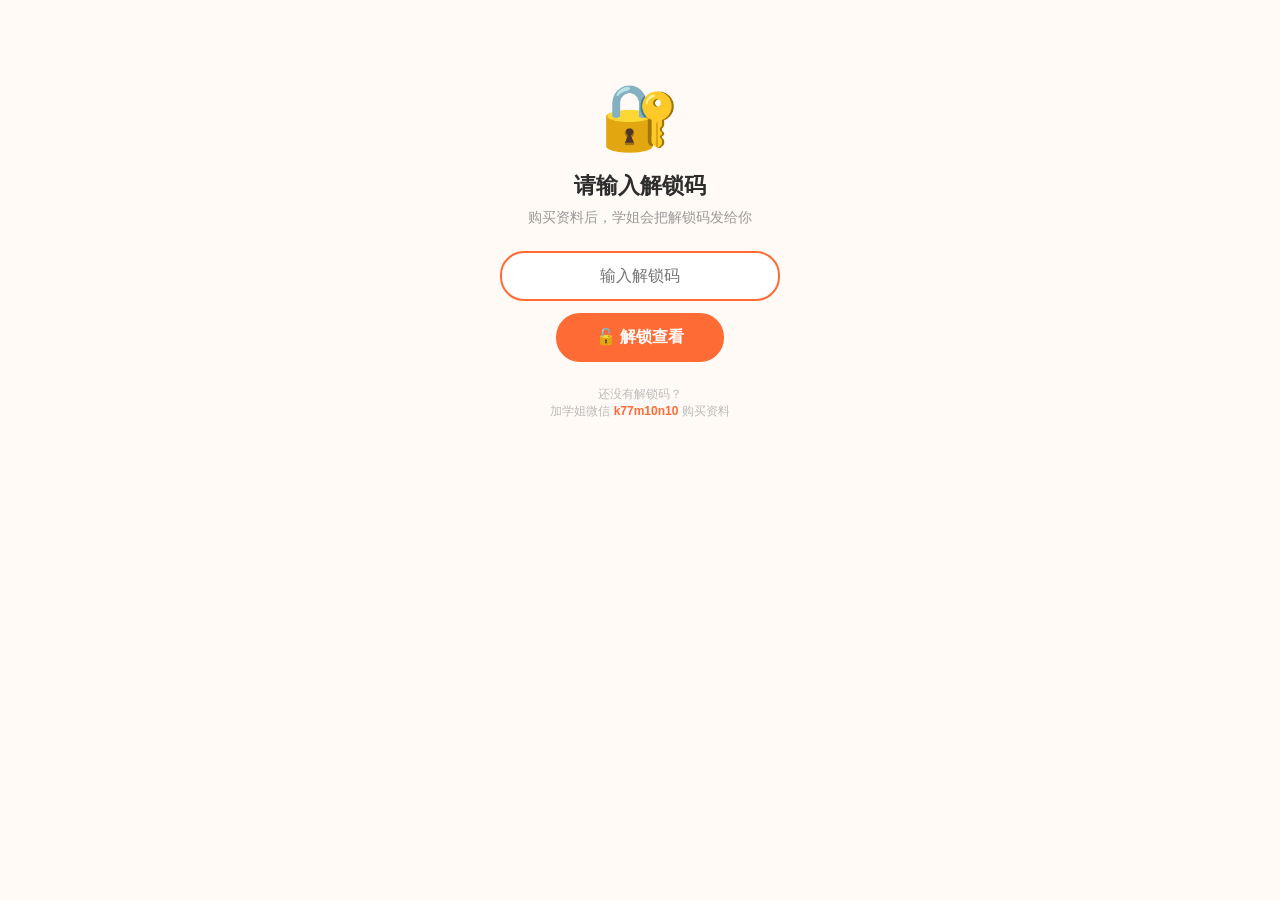
==== materials/index.html @ 3cdd38f4 "添加资料解锁系统：购买→付款→领码→解锁查看" ====
<!DOCTYPE html>
<html lang="zh-CN">
<head>
<meta charset="UTF-8">
<meta name="viewport" content="width=device-width, initial-scale=1.0">
<title>资料解锁 · 2026高考志愿助手</title>
<style>
  :root { --orange: #FF6B35; --bg: #FFFAF5; --text: #2D2D2D; --radius: 12px; }
  * { box-sizing: border-box; margin: 0; padding: 0; }
  body { font-family: -apple-system, BlinkMacSystemFont, "PingFang SC", "Microsoft YaHei", sans-serif; background: var(--bg); color: var(--text); max-width: 500px; margin: 0 auto; padding: 20px; min-height: 100vh; }
  .lock-screen { text-align: center; padding: 60px 20px; }
  .lock-icon { font-size: 64px; margin-bottom: 16px; }
  .lock-screen h2 { font-size: 22px; margin-bottom: 8px; }
  .lock-screen p { color: #999; font-size: 14px; margin-bottom: 24px; }
  .lock-input { width: 100%; max-width: 280px; padding: 14px; border: 2px solid #eee; border-radius: 24px; font-size: 16px; text-align: center; outline: none; margin-bottom: 12px; }
  .lock-input:focus { border-color: var(--orange); }
  .lock-btn { background: var(--orange); color: white; border: none; padding: 14px 40px; border-radius: 24px; font-size: 16px; font-weight: 700; cursor: pointer; }
  .lock-error { color: #e74c3c; font-size: 13px; margin-top: 8px; display: none; }
  .content { display: none; animation: fadeIn 0.5s; }
  @keyframes fadeIn { from { opacity: 0; transform: translateY(10px); } to { opacity: 1; transform: translateY(0); } }
  .content h2 { font-size: 20px; margin: 20px 0 12px; padding-bottom: 8px; border-bottom: 3px solid var(--orange); }
  .content h3 { font-size: 16px; margin: 16px 0 8px; color: var(--orange); }
  .content p, .content li { font-size: 14px; line-height: 1.8; color: #555; }
  .content ul { padding-left: 20px; margin: 8px 0; }
  .content table { width: 100%; border-collapse: collapse; margin: 12px 0; font-size: 13px; }
  .content th { background: #FFF0E8; padding: 10px 12px; text-align: left; font-weight: 700; }
  .content td { padding: 10px 12px; border-bottom: 1px solid #f0e8e0; }
  .content tr:hover td { background: #fffaf5; }
  .tip-box { background: #FFF8E1; border-left: 4px solid #F2994A; padding: 12px 16px; margin: 12px 0; border-radius: 0 8px 8px 0; font-size: 13px; }
  .warn-box { background: #FFEBEE; border-left: 4px solid #e74c3c; padding: 12px 16px; margin: 12px 0; border-radius: 0 8px 8px 0; font-size: 13px; }
  .good-box { background: #E8F5E9; border-left: 4px solid #27AE60; padding: 12px 16px; margin: 12px 0; border-radius: 0 8px 8px 0; font-size: 13px; }
  .back-link { display: inline-block; margin-top: 24px; color: var(--orange); text-decoration: none; font-weight: 600; }
  .score-table-wrap { overflow-x: auto; margin: 12px 0; }
  .unlock-bar { background: white; border-radius: var(--radius); padding: 16px; margin-bottom: 16px; display: flex; gap: 8px; box-shadow: 0 2px 8px rgba(0,0,0,0.05); }
  .unlock-bar input { flex: 1; padding: 10px; border: 1.5px solid #eee; border-radius: 20px; font-size: 14px; outline: none; }
  .unlock-bar button { background: var(--orange); color: white; border: none; padding: 10px 20px; border-radius: 20px; cursor: pointer; font-weight: 700; white-space: nowrap; }
</style>
</head>
<body>

<!-- 密码锁屏 -->
<div class="lock-screen" id="lockScreen">
  <div class="lock-icon">🔐</div>
  <h2>请输入解锁码</h2>
  <p>购买资料后，学姐会把解锁码发给你</p>
  <input type="text" class="lock-input" id="codeInput" placeholder="输入解锁码" autofocus>
  <br>
  <button class="lock-btn" onclick="unlock()">🔓 解锁查看</button>
  <p class="lock-error" id="lockError">解锁码不对哦，再检查一下~</p>
  <p style="margin-top:24px;font-size:12px;color:#bbb;">
    还没有解锁码？<br>加学姐微信 <strong style="color:var(--orange)">k77m10n10</strong> 购买资料
  </p>
</div>

<!-- ============== 资料内容区 ============== -->
<div class="content" id="contentArea">

  <!-- 顶部切换栏 -->
  <div class="unlock-bar">
    <input type="text" id="switchCode" placeholder="输入其他解锁码切换资料">
    <button onclick="switchMaterial()">切换</button>
  </div>
  <p style="font-size:12px;color:#999;margin-bottom:16px;">✅ 当前已解锁：<span id="unlockedTag" style="color:var(--orange);font-weight:700;"></span></p>

  <!-- ====== 资料1: 志愿填报完全指南 ====== -->
  <div id="content-m1" class="material-section" style="display:none">
    <h2>📕 2026高考志愿填报完全指南</h2>

    <h3>一、志愿填报基本流程</h3>
    <p>高考出分 → 查全省排名（位次）→ 参考近3年录取位次 → 确定冲/稳/保院校 → 网上填报 → 等待录取</p>
    <div class="tip-box">💡 <strong>关键：看位次不看分数！</strong>每年试卷难度不同，分数线会变，但大学录取的全省排名（位次）基本稳定</div>

    <h3>二、平行志愿规则详解</h3>
    <p>平行志愿的核心原则：<strong>分数优先、遵循志愿、一轮投档</strong></p>
    <ul>
      <li><strong>分数优先：</strong>全省考生按分数排队，高分先挑</li>
      <li><strong>遵循志愿：</strong>系统按你填的顺序依次检索</li>
      <li><strong>一轮投档：</strong>档案一旦投出，后面志愿作废</li>
    </ul>
    <div class="warn-box">⚠️ <strong>最危险的事：</strong>被A校提档后又退档 → 本批次所有志愿全部作废 → 只能等征集志愿或下一批次！所以<strong>不同意调剂一定要慎重</strong></div>

    <h3>三、冲稳保策略</h3>
    <table>
      <tr><th>策略</th><th>位次范围</th><th>选几所</th><th>说明</th></tr>
      <tr><td>🚀 冲</td><td>比你高5%-10%</td><td>2-3所</td><td>理想院校，运气好能上</td></tr>
      <tr><td>✅ 稳</td><td>和你差不多</td><td>3-4所</td><td>大概率能上，主力志愿</td></tr>
      <tr><td>🛡️ 保</td><td>比你低10%-20%</td><td>2-3所</td><td>兜底，确保有学上</td></tr>
    </table>

    <h3>四、各批次说明</h3>
    <ul>
      <li><strong>提前批：</strong>军校、公安、公费师范、定向医学生等。录取了就不能参加后面批次</li>
      <li><strong>本科批：</strong>绝大多数考生走这个批次，平行志愿</li>
      <li><strong>专科批：</strong>高职高专，部分专业就业也不错</li>
    </ul>

    <h3>五、常见退档原因（避坑！）</h3>
    <div class="warn-box">
      ❌ <strong>不服从调剂</strong>（最常见！分数够了但专业分不够）<br>
      ❌ 体检不合格（色盲报医学、高度近视报飞行等）<br>
      ❌ 单科成绩不达标（外语专业要英语分、数学专业要数学分）<br>
      ❌ 政审不过（军校公安类）
    </div>

    <h3>六、征集志愿</h3>
    <p>如果第一次没被录取，还有<strong>征集志愿</strong>（补录）机会。关注省教育考试院通知，通常在每批次录取结束后1-2天内发布。</p>
  </div>

  <!-- ====== 资料2: 专业详解大全 ====== -->
  <div id="content-m2" class="material-section" style="display:none">
    <h2>📗 全国高校热门专业详解大全</h2>

    <h3>计算机类</h3>
    <div class="good-box">✅ <strong>就业王者，薪资天花板高</strong>，但需要持续学习，35岁危机确实存在</div>
    <ul>
      <li><strong>计算机科学与技术：</strong>最通用，考公考编岗位多，学制4年</li>
      <li><strong>软件工程：</strong>偏实践，代码能力要求高，起薪高</li>
      <li><strong>人工智能：</strong>新方向，数学要求高，名校更有优势</li>
      <li><strong>数据科学/大数据：</strong>各行各业都需要，前景好</li>
      <li><strong>网络空间安全：</strong>国家急需，体制内岗位多</li>
    </ul>

    <h3>电子信息类</h3>
    <ul>
      <li><strong>电子信息工程：</strong>软硬结合，就业面广，华为中兴等大厂核心专业</li>
      <li><strong>通信工程：</strong>5G/6G时代，运营商和设备商稳定就业</li>
      <li><strong>集成电路/微电子：</strong>芯片行业爆发期，国家大力扶持</li>
      <li><strong>光电信息：</strong>偏硬件，光学和电子交叉</li>
    </ul>

    <h3>医学类</h3>
    <div class="warn-box">⚠️ <strong>学医注意：</strong>5年本科+3年规培是标配，想进三甲还要读研读博。但35岁后越来越值钱，没有中年危机</div>
    <ul>
      <li><strong>临床医学：</strong>学制5年，最核心，分数高。分高选8年制（本博连读）</li>
      <li><strong>口腔医学：</strong>就业灵活，可公立可私立，收入上限高</li>
      <li><strong>麻醉学：</strong>紧缺专业，就业好，但工作压力大</li>
      <li><strong>医学影像：</strong>相对轻松，读片诊断，AI辅助是新方向</li>
      <li><strong>护理学：</strong>就业率极高，本科护士三甲医院抢着要</li>
      <li><strong>中医学：</strong>5年制，国家对中医药扶持力度大</li>
    </ul>

    <h3>经管类</h3>
    <ul>
      <li><strong>会计学：</strong>考公大户，企业刚需。建议大学期间拿下初级/CPA</li>
      <li><strong>金融学：</strong>高薪但卷学历，名校+硕士是标配</li>
      <li><strong>经济学：</strong>偏理论，考公岗位多，适合深造</li>
      <li><strong>工商管理：</strong>万金油，建议搭配第二专业</li>
    </ul>

    <h3>法学类</h3>
    <ul>
      <li><strong>法学：</strong>考公第一大专业，但司法考试通过率低（~15%）。建议选五院四系</li>
      <li><strong>知识产权：</strong>新兴方向，科技公司需求大</li>
    </ul>

    <h3>师范类</h3>
    <div class="good-box">✅ <strong>公费师范生：</strong>免学费+生活费补贴+毕业包分配有编制。但要在指定地区服务6年。求稳的女生首选</div>
    <ul>
      <li><strong>汉语言文学（师范）：</strong>语文老师需求大，考公也有优势</li>
      <li><strong>数学与应用数学（师范）：</strong>数学老师紧缺</li>
      <li><strong>英语（师范）：</strong>竞争激烈但需求稳定</li>
      <li><strong>学前教育：</strong>幼儿园老师，适合喜欢小孩的女生</li>
      <li><strong>特殊教育：</strong>缺口大，就业好，有意义</li>
    </ul>

    <h3>文科类</h3>
    <ul>
      <li><strong>新闻传播学：</strong>新媒体时代出路多元化，但传统媒体衰落</li>
      <li><strong>汉语言文学：</strong>考公考编神器，文案和内容岗位多</li>
      <li><strong>英语/翻译：</strong>AI冲击大，建议搭配第二技能</li>
      <li><strong>法学：</strong>前面已述，考公+律所双通道</li>
    </ul>

    <h3>所谓的"天坑专业"真的坑吗</h3>
    <div class="tip-box">💡 "生化环材"被称为四大天坑，主要因为本科就业薪资低。但如果读研读博，材料科学和生物医药其实是好方向。关键是<strong>选专业前先想清楚要不要读研</strong></div>
  </div>

  <!-- ====== 资料3: 分数线汇总 ====== -->
  <div id="content-m3" class="material-section" style="display:none">
    <h2>📊 各省近三年分数线汇总（参考）</h2>

    <h3>2025年各省本科线速查</h3>
    <div class="score-table-wrap">
      <table>
        <tr><th>省份</th><th>物理/理科</th><th>历史/文科</th><th>综合</th></tr>
        <tr><td>北京</td><td>-</td><td>-</td><td>434</td></tr>
        <tr><td>上海</td><td>-</td><td>-</td><td>403</td></tr>
        <tr><td>浙江</td><td>-</td><td>-</td><td>488</td></tr>
        <tr><td>山东</td><td>-</td><td>-</td><td>437</td></tr>
        <tr><td>广东</td><td>439</td><td>428</td><td>-</td></tr>
        <tr><td>江苏</td><td>448</td><td>471</td><td>-</td></tr>
        <tr><td>湖北</td><td>424</td><td>426</td><td>-</td></tr>
        <tr><td>湖南</td><td>428</td><td>451</td><td>-</td></tr>
        <tr><td>福建</td><td>428</td><td>431</td><td>-</td></tr>
        <tr><td>河北</td><td>430</td><td>443</td><td>-</td></tr>
        <tr><td>河南</td><td>509</td><td>521</td><td>-</td></tr>
        <tr><td>四川</td><td>515</td><td>527</td><td>-</td></tr>
        <tr><td>安徽</td><td>427</td><td>451</td><td>-</td></tr>
        <tr><td>江西</td><td>443</td><td>463</td><td>-</td></tr>
        <tr><td>辽宁</td><td>362</td><td>404</td><td>-</td></tr>
        <tr><td>黑龙江</td><td>308</td><td>354</td><td>-</td></tr>
        <tr><td>吉林</td><td>305</td><td>341</td><td>-</td></tr>
        <tr><td>陕西</td><td>449</td><td>484</td><td>-</td></tr>
        <tr><td>山西</td><td>498</td><td>516</td><td>-</td></tr>
        <tr><td>重庆</td><td>411</td><td>415</td><td>-</td></tr>
        <tr><td>天津</td><td>-</td><td>-</td><td>463</td></tr>
        <tr><td>内蒙古</td><td>434</td><td>459</td><td>-</td></tr>
        <tr><td>广西</td><td>375</td><td>395</td><td>-</td></tr>
        <tr><td>贵州</td><td>371</td><td>446</td><td>-</td></tr>
        <tr><td>云南</td><td>505</td><td>555</td><td>-</td></tr>
        <tr><td>甘肃</td><td>358</td><td>415</td><td>-</td></tr>
        <tr><td>新疆</td><td>405</td><td>443</td><td>-</td></tr>
        <tr><td>海南</td><td>-</td><td>-</td><td>471</td></tr>
        <tr><td>宁夏</td><td>397</td><td>488</td><td>-</td></tr>
        <tr><td>青海</td><td>363</td><td>405</td><td>-</td></tr>
        <tr><td>西藏</td><td>400</td><td>435</td><td>-</td></tr>
      </table>
    </div>
    <div class="tip-box">💡 <strong>使用说明：</strong>上面是2025年本科批次线。你的分数过了线才有资格报本科。但具体能上什么学校，要看<strong>位次</strong>不是看分数。<br>更详细的数据（含各院校录取位次）请用首页的「查分数」功能。</div>
  </div>

  <!-- ====== 资料4: 女生专属推荐 ====== -->
  <div id="content-m4" class="material-section" style="display:none">
    <h2>🌸 女生专属：适合女生的大学专业推荐</h2>

    <h3>就业不歧视女生的行业</h3>
    <div class="good-box">✅ 以下行业性别歧视较少，女生发展空间大：教育、医疗、金融、法律、公务员、互联网（部分岗位）、设计、传媒</div>
    <div class="warn-box">⚠️ 以下行业女生需慎重：土木工程（工地不友好）、地质勘探（野外作业）、部分重工业车间、航海类</div>

    <h3>推荐专业清单</h3>
    <table>
      <tr><th>专业</th><th>推荐理由</th><th>适合性格</th></tr>
      <tr><td>口腔医学</td><td>收入高、工作体面、不用值夜班</td><td>细心、动手能力强</td></tr>
      <tr><td>临床医学</td><td>越老越吃香、社会地位高</td><td>有耐心、抗压能力强</td></tr>
      <tr><td>护理学（本科）</td><td>三甲医院抢着要、就业率接近100%</td><td>有爱心、不怕累</td></tr>
      <tr><td>会计学</td><td>考公岗位多、企业刚需、越老越值钱</td><td>细致、有条理</td></tr>
      <tr><td>金融学</td><td>薪资上限高、一线城市机会多</td><td>外向、数学好</td></tr>
      <tr><td>法学</td><td>考公第一大专业、社会地位高</td><td>逻辑强、表达好</td></tr>
      <tr><td>汉语言文学（师范）</td><td>有寒暑假、工作稳定、受人尊敬</td><td>喜欢语文、有耐心</td></tr>
      <tr><td>小学教育/学前教育</td><td>稳定有编制、和孩子在一起快乐</td><td>喜欢小孩、温柔</td></tr>
      <tr><td>心理学</td><td>新兴热门、咨询和教育方向多</td><td>善于倾听、共情力强</td></tr>
      <tr><td>新闻传播学</td><td>新媒体时代出路多、可以远程工作</td><td>好奇心强、会写会拍</td></tr>
      <tr><td>数字媒体/动画</td><td>创意产业、可以做自由职业</td><td>有创意、喜欢画画</td></tr>
      <tr><td>英语/翻译</td><td>可进外企、可做教育、可远程</td><td>语感好、沟通能力强</td></tr>
      <tr><td>人力资源管理</td><td>办公室环境、大企业需求稳定</td><td>善于沟通、情商高</td></tr>
      <tr><td>计算机科学</td><td>薪资天花板高、可远程、大厂多</td><td>逻辑好、不怕学新东西</td></tr>
      <tr><td>药学</td><td>医院药房/药企/药店三通道</td><td>细心、化学好</td></tr>
      <tr><td>风景园林</td><td>创意+技术结合、环境优美</td><td>审美好、喜欢自然</td></tr>
    </table>

    <h3>学姐真心话</h3>
    <div class="tip-box">
      💬 <strong>选专业三个不要：</strong><br>
      1. 不要因为"好就业"选一个你讨厌的专业——四年会很痛苦<br>
      2. 不要因为"男朋友选了这个"就跟着选——为自己的人生做决定<br>
      3. 不要被"女生不适合学XX"限制——我认识很多优秀的工科女生，她们干得比男生好
    </div>
  </div>

  <!-- ====== 资料5: 大礼包 ====== -->
  <div id="content-m5" class="material-section" style="display:none">
    <h2>🎁 志愿填报大礼包 · 全部资料</h2>
    <p>你已经解锁了全部四份资料！以下是额外的赠送内容：</p>

    <h3>🎓 赠品一：大学四年规划指南</h3>
    <ul>
      <li><strong>大一：</strong>适应+探索。加入1-2个社团，把四级过了，保持绩点</li>
      <li><strong>大二：</strong>确定方向。考研/考公/就业三条路开始想清楚。六级+计算机二级</li>
      <li><strong>大三：</strong>全力冲刺。考研的泡图书馆，就业的找实习，考公的刷题</li>
      <li><strong>大四：</strong>收获季节。秋招/考研/考公同步推进，多个offer多条路</li>
    </ul>
    <div class="tip-box">💡 不管将来做什么，<strong>大一大二的绩点一定要保住</strong>，后面考研保研都用得上</div>

    <h3>🎓 赠品二：考研保研科普</h3>
    <ul>
      <li><strong>保研（推免）：</strong>大四上学期确定，看前三年的综合排名。985保研率20-50%，211保研率10-20%，双非5-10%</li>
      <li><strong>考研：</strong>大三开始准备，大四上学期12月考试。分初试（笔试）+复试（面试）</li>
      <li><strong>专硕 vs 学硕：</strong>专硕偏就业（2年）、学硕偏科研（3年）。现在专硕越来越主流</li>
      <li><strong>跨专业考研：</strong>可以的！但建议大一就开始旁听目标专业的课</li>
    </ul>

    <h3>🎓 大学必备技能清单</h3>
    <ul>
      <li>📊 Office三件套（Word/Excel/PPT）——任何专业都要</li>
      <li>💻 至少学一门编程语言（Python最推荐）</li>
      <li>📝 学会写简历和面试——大二就要开始练</li>
      <li>🗣️ 公众演讲/表达能力——参加辩论或演讲社团</li>
      <li>💰 基础理财——学会记账、了解基金定投</li>
      <li>📷 拍照/修图/剪辑——自媒体时代的基本功</li>
    </ul>
  </div>

  <a href="../index.html" class="back-link">← 返回首页继续查大学</a>
</div>

<script>
// 解锁码配置 —— 用户付款后你在微信上发对应密码
const CODES = {
  m1: "gk2026zn",    // 志愿填报完全指南
  m2: "gk2026zy",    // 专业详解大全
  m3: "gk2026fs",    // 分数线汇总
  m4: "gk2026ns",    // 女生专属推荐
  m5: "gk2026all"    // 全套大礼包（解锁全部）
};

// 当前已解锁的资料
let unlocked = JSON.parse(sessionStorage.getItem("unlockedMaterials") || "[]");

function unlock() {
  const input = document.getElementById("codeInput").value.trim();
  const errorEl = document.getElementById("lockError");

  let matched = null;
  for (const [key, code] of Object.entries(CODES)) {
    if (input === code) { matched = key; break; }
  }

  if (!matched) {
    errorEl.style.display = "block";
    return;
  }

  errorEl.style.display = "none";

  // 大礼包解锁全部
  if (matched === "m5") {
    unlocked = ["m1","m2","m3","m4","m5"];
  } else {
    if (!unlocked.includes(matched)) unlocked.push(matched);
    // 如果全部单买都解锁了，自动解锁大礼包
    if (["m1","m2","m3","m4"].every(k => unlocked.includes(k))) {
      if (!unlocked.includes("m5")) unlocked.push("m5");
    }
  }

  sessionStorage.setItem("unlockedMaterials", JSON.stringify(unlocked));
  showContent(matched);
}

function showContent(materialId) {
  document.getElementById("lockScreen").style.display = "none";
  document.getElementById("contentArea").style.display = "block";

  // 隐藏所有资料区
  document.querySelectorAll(".material-section").forEach(s => s.style.display = "none");
  // 显示对应的
  const section = document.getElementById("content-" + materialId);
  if (section) section.style.display = "block";

  // 更新解锁标签
  const names = { m1: "志愿指南", m2: "专业大全", m3: "分数线", m4: "女生推荐", m5: "全部资料" };
  const tags = unlocked.map(k => names[k] || k).join("、");
  document.getElementById("unlockedTag").textContent = tags || "无";

  window.scrollTo(0, 0);
}

function switchMaterial() {
  const input = document.getElementById("switchCode").value.trim();
  let matched = null;
  for (const [key, code] of Object.entries(CODES)) {
    if (input === code) { matched = key; break; }
  }
  if (matched) {
    if (matched === "m5") {
      unlocked = ["m1","m2","m3","m4","m5"];
    } else {
      if (!unlocked.includes(matched)) unlocked.push(matched);
    }
    sessionStorage.setItem("unlockedMaterials", JSON.stringify(unlocked));
    showContent(matched);
  } else {
    alert("解锁码不对哦~");
  }
}

// 页面加载时检查是否已解锁
(function() {
  if (unlocked.length > 0) {
    showContent(unlocked[unlocked.length - 1]);
  }
})();
</script>
</body>
</html>
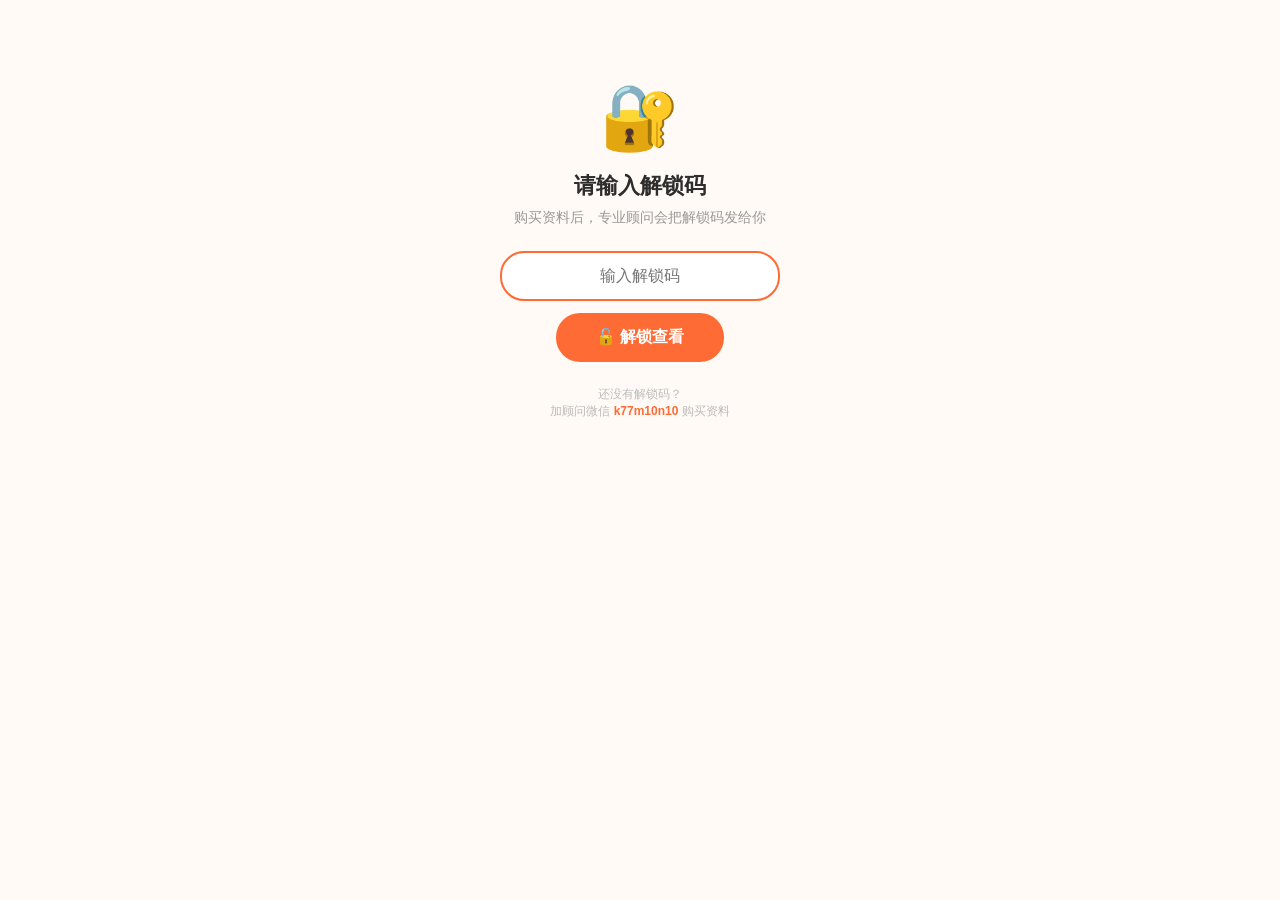
==== commit cc9c51fb: "品牌全面升级：个人学姐→专业志愿指导机构+专业顾问团队" ====
--- a/materials/index.html
+++ b/materials/index.html
@@ -36,19 +36,19 @@
   .unlock-bar button { background: var(--orange); color: white; border: none; padding: 10px 20px; border-radius: 20px; cursor: pointer; font-weight: 700; white-space: nowrap; }
 </style>
 </head>
-<body>
+<body oncontextmenu="return false" onselectstart="return false">
 
 <!-- 密码锁屏 -->
 <div class="lock-screen" id="lockScreen">
   <div class="lock-icon">🔐</div>
   <h2>请输入解锁码</h2>
-  <p>购买资料后，学姐会把解锁码发给你</p>
+  <p>购买资料后，专业顾问会把解锁码发给你</p>
   <input type="text" class="lock-input" id="codeInput" placeholder="输入解锁码" autofocus>
   <br>
   <button class="lock-btn" onclick="unlock()">🔓 解锁查看</button>
   <p class="lock-error" id="lockError">解锁码不对哦，再检查一下~</p>
   <p style="margin-top:24px;font-size:12px;color:#bbb;">
-    还没有解锁码？<br>加学姐微信 <strong style="color:var(--orange)">k77m10n10</strong> 购买资料
+    还没有解锁码？<br>加顾问微信 <strong style="color:var(--orange)">k77m10n10</strong> 购买资料
   </p>
 </div>
 
@@ -66,254 +66,485 @@
   <div id="content-m1" class="material-section" style="display:none">
     <h2>📕 2026高考志愿填报完全指南</h2>
 
-    <h3>一、志愿填报基本流程</h3>
-    <p>高考出分 → 查全省排名（位次）→ 参考近3年录取位次 → 确定冲/稳/保院校 → 网上填报 → 等待录取</p>
-    <div class="tip-box">💡 <strong>关键：看位次不看分数！</strong>每年试卷难度不同，分数线会变，但大学录取的全省排名（位次）基本稳定</div>
-
-    <h3>二、平行志愿规则详解</h3>
-    <p>平行志愿的核心原则：<strong>分数优先、遵循志愿、一轮投档</strong></p>
+    <h3>一、志愿填报完整时间线</h3>
+    <table>
+      <tr><th>时间段</th><th>事项</th><th>你要做什么</th></tr>
+      <tr><td>6月7-9日</td><td>高考</td><td>全力考试，其他别想</td></tr>
+      <tr><td>出分前</td><td>估分+研究</td><td>对答案估分，开始了解大学和专业</td></tr>
+      <tr><td>出分当天</td><td>查分+查位次</td><td>记住全省排名比分数重要100倍</td></tr>
+      <tr><td>出分后1-3天</td><td>确定方案</td><td>冲稳保列表，查近3年录取位次</td></tr>
+      <tr><td>填报期</td><td>网上填报</td><td>一般3-5天窗口，别拖到最后一天</td></tr>
+      <tr><td>录取期</td><td>查结果</td><td>每天刷省教育考试院官网</td></tr>
+      <tr><td>征集志愿</td><td>补录机会</td><td>如果滑档，这是最后一次机会</td></tr>
+    </table>
+    <div class="tip-box">💡 <strong>关键认知：看位次不看分数！</strong>每年试卷难度不同，2025年600分可能全省排第10000名，2026年600分可能排第15000名。但清华在你们省每年都招前100名——<strong>位次才是硬通货</strong></div>
+
+    <h3>二、平行志愿规则——搞不懂这个很容易翻车</h3>
+    <p>目前全国绝大多数省份采用<strong>平行志愿</strong>，核心就12个字：<strong>分数优先、遵循志愿、一轮投档</strong></p>
+    <div class="good-box"><strong>分数优先：</strong>全省所有考生按分数从高到低排一条队。第1名先挑，挑完才轮到第2名。所以你不用担心"比你分低的人抢了你的名额"——不可能。</div>
+    <div class="good-box"><strong>遵循志愿：</strong>轮到你了，系统从你填的第1个志愿开始看。第1个有名额就投第1个，没有就看第2个……依次往后。所以<strong>最想去的填最前面</strong>。</div>
+    <div class="warn-box"><strong>一轮投档：</strong>你的档案一旦投给A校，你后面填的B、C、D……全部作废！如果A校又把你退了（比如你不服从调剂）——对不起，本批次你出局了，只能等征集志愿。</div>
+    <div class="warn-box">⚠️ <strong>真实翻车案例：</strong>小明650分，只填了浙大计算机（不服从调剂）。档案投到浙大，但计算机专业分不够被退档。结果：650分连普通一本都没去成，最后走了征集志愿去了一个普通二本。血的教训！</div>
+
+    <h3>三、冲稳保策略——最值钱的一节</h3>
+    <table>
+      <tr><th>策略</th><th>位次范围</th><th>选几所</th><th>核心原则</th></tr>
+      <tr><td>🚀 冲</td><td>比你高5%-15%</td><td>2-3所</td><td>梦想校，上了就是赚，<strong>但必须服从调剂！</strong></td></tr>
+      <tr><td>✅ 稳</td><td>和你差不多</td><td>3-5所</td><td>主力志愿，大概率被录取的区间</td></tr>
+      <tr><td>🛡️ 保</td><td>比你低15%-25%</td><td>2-3所</td><td>兜底，确保有学上，选你也能接受的</td></tr>
+    </table>
+    <p><strong>实操举例：</strong>假设你广东物理类全省排第10000名</p>
     <ul>
-      <li><strong>分数优先：</strong>全省考生按分数排队，高分先挑</li>
-      <li><strong>遵循志愿：</strong>系统按你填的顺序依次检索</li>
-      <li><strong>一轮投档：</strong>档案一旦投出，后面志愿作废</li>
+      <li>冲：看往年录取位次8000-9500的学校（如深大、暨大某些专业组）</li>
+      <li>稳：看往年录取位次9500-12000的学校（你的主力区间）</li>
+      <li>保：看往年录取位次12000-15000的学校（确保有书读）</li>
     </ul>
-    <div class="warn-box">⚠️ <strong>最危险的事：</strong>被A校提档后又退档 → 本批次所有志愿全部作废 → 只能等征集志愿或下一批次！所以<strong>不同意调剂一定要慎重</strong></div>
-
-    <h3>三、冲稳保策略</h3>
-    <table>
-      <tr><th>策略</th><th>位次范围</th><th>选几所</th><th>说明</th></tr>
-      <tr><td>🚀 冲</td><td>比你高5%-10%</td><td>2-3所</td><td>理想院校，运气好能上</td></tr>
-      <tr><td>✅ 稳</td><td>和你差不多</td><td>3-4所</td><td>大概率能上，主力志愿</td></tr>
-      <tr><td>🛡️ 保</td><td>比你低10%-20%</td><td>2-3所</td><td>兜底，确保有学上</td></tr>
-    </table>
-
-    <h3>四、各批次说明</h3>
-    <ul>
-      <li><strong>提前批：</strong>军校、公安、公费师范、定向医学生等。录取了就不能参加后面批次</li>
-      <li><strong>本科批：</strong>绝大多数考生走这个批次，平行志愿</li>
-      <li><strong>专科批：</strong>高职高专，部分专业就业也不错</li>
-    </ul>
-
-    <h3>五、常见退档原因（避坑！）</h3>
-    <div class="warn-box">
-      ❌ <strong>不服从调剂</strong>（最常见！分数够了但专业分不够）<br>
-      ❌ 体检不合格（色盲报医学、高度近视报飞行等）<br>
-      ❌ 单科成绩不达标（外语专业要英语分、数学专业要数学分）<br>
-      ❌ 政审不过（军校公安类）
-    </div>
-
-    <h3>六、征集志愿</h3>
-    <p>如果第一次没被录取，还有<strong>征集志愿</strong>（补录）机会。关注省教育考试院通知，通常在每批次录取结束后1-2天内发布。</p>
+
+    <h3>四、各批次详解</h3>
+    <table>
+      <tr><th>批次</th><th>包含什么</th><th>要不要报</th><th>注意事项</th></tr>
+      <tr><td>提前批</td><td>军校、公安、公费师范、定向医学生、飞行员、小语种等</td><td>有感兴趣的可以报</td><td>录取了就不能参加本科批！不想去就别填</td></tr>
+      <tr><td>本科批</td><td>绝大多数大学和专业</td><td>必须报！</td><td>这是主战场，用心填</td></tr>
+      <tr><td>专科批</td><td>高职高专</td><td>本科没录到的保底</td><td>部分高职就业也不错（如铁道、电力类）</td></tr>
+    </table>
+
+    <h3>五、要不要服从调剂？——80%的翻车都因为这个</h3>
+    <div class="good-box">✅ <strong>建议服从的情况：</strong>冲的学校、稳的学校、没有特别讨厌的专业、学校转专业政策宽松</div>
+    <div class="warn-box">❌ <strong>可以不服从的情况：</strong>保底学校（你分够高可以挑专业）、该专业组里有你完全无法接受的专业（比如晕血的人被调剂到护理）</div>
+    <p><strong>一句话总结：冲和稳服从调剂，保不服从（前提是保底校你的分数远高于往年线）。</strong></p>
+
+    <h3>六、常见退档原因（每条都是真实教训）</h3>
+    <ol>
+      <li><strong>不服从调剂</strong>（占比超过60%！）——你的分够了学校线但不够专业线，还不服从→退档</li>
+      <li><strong>体检不合格</strong>——色盲报了临床医学、色弱报了化学、高度近视报了飞行技术</li>
+      <li><strong>单科成绩不达标</strong>——英语专业要求英语≥120分、数学专业要求数学≥110分</li>
+      <li><strong>政审/体能不过</strong>——军校、公安类需要政审和体测</li>
+      <li><strong>口语测试未参加</strong>——外语类专业很多要求高考外语口试成绩</li>
+    </ol>
+
+    <h3>七、征集志愿——滑档后的救命稻草</h3>
+    <p>每批次录取结束后，没录满的学校会放出名额。通常在录取结束后<strong>1-2天内</strong>开放填报，窗口极短。关注你所在省教育考试院的微信公众号，第一时间获取通知。</p>
+    <div class="tip-box">💡 征集志愿的学校不一定是差学校！有些985的冷门专业也会出现在征集志愿里。如果你分数还行但滑档了，盯紧征集志愿。</div>
+
+    <h3>八、完整填报六步法（照着做就不会错）</h3>
+    <table>
+      <tr><th>步骤</th><th>做什么</th><th>工具/来源</th></tr>
+      <tr><td>① 查位次</td><td>查到分数后，第一时间查<strong>一分一段表</strong>，锁定全省排名</td><td>省教育考试院官网</td></tr>
+      <tr><td>② 换算等位分</td><td>用今年位次，反查近3年一分一段表中对应的分数</td><td>近3年一分一段表</td></tr>
+      <tr><td>③ 筛选院校</td><td>等位分 +20分/-30分范围内，找出近3年都招生的院校</td><td>院校录取数据</td></tr>
+      <tr><td>④ 划分梯度</td><td>冲(位次高5-15%)、稳(位次持平±3%)、保(位次低10-20%)</td><td>个人位次</td></tr>
+      <tr><td>⑤ 排序志愿</td><td>冲→稳→保从前到后排，同一梯度"最想去的放前面"</td><td>——</td></tr>
+      <tr><td>⑥ 核查章程</td><td>体检限制、选科要求、单科成绩、调剂规则、外语语种</td><td>目标院校招生章程</td></tr>
+    </table>
+
+    <h3>九、位次换算实操（等位分法）</h3>
+    <div class="good-box">
+      <strong>举例：</strong>假设你2026年考了600分，全省排名第12000名。<br><br>
+      ① 查2025年一分一段表：第12000名 ≈ 590分<br>
+      ② 查2024年一分一段表：第12000名 ≈ 585分<br>
+      ③ 查2023年一分一段表：第12000名 ≈ 592分<br><br>
+      然后用<strong>590分</strong>去对标2025年的院校录取线，用<strong>585分</strong>对标2024年的，用<strong>592分</strong>对标2023年的。<br>
+      三年都稳的学校，就是你的"稳"区间。<br><br>
+      ⚠️ <strong>同分位次取最大值：</strong>如果一分一段表中560分对应66790~68128名，取68128作为你的保守位次。
+    </div>
+
+    <h3>十、按志愿数量调整配比</h3>
+    <table>
+      <tr><th>志愿总数</th><th>冲</th><th>稳</th><th>保</th><th>适用省份</th></tr>
+      <tr><td>45个</td><td>16个</td><td>14个</td><td>15个</td><td>广东、四川、安徽、江西、湖北、湖南等</td></tr>
+      <tr><td>96个</td><td>34个</td><td>29个</td><td>33个</td><td>山东、河北、重庆、贵州、青海</td></tr>
+      <tr><td>112个</td><td>40个</td><td>33个</td><td>39个</td><td>辽宁</td></tr>
+    </table>
+
+    <h3>十一、不同分数段策略</h3>
+    <table>
+      <tr><th>分数段</th><th>冲:稳:保</th><th>核心原则</th></tr>
+      <tr><td>🥇 全省前1%（清北复交级）</td><td>4:4:2</td><td>先选学校，平台决定上限</td></tr>
+      <tr><td>🥈 1%-5%（985级）</td><td>3:4:3</td><td>学校+城市并重，一线211可能优于偏远985</td></tr>
+      <tr><td>🥉 5%-15%（211/双一流级）</td><td>3:4:3</td><td>城市优先！北上广深杭的学校优先</td></tr>
+      <tr><td>🏅 15%-40%（一本级）</td><td>2:5:3</td><td>专业优先！选好就业的专业比选好听的校名重要</td></tr>
+      <tr><td>🎖️ 40%以下（二本级）</td><td>2:3:5</td><td>保底第一！选有技术门槛的专业确保就业</td></tr>
+    </table>
   </div>
 
   <!-- ====== 资料2: 专业详解大全 ====== -->
   <div id="content-m2" class="material-section" style="display:none">
     <h2>📗 全国高校热门专业详解大全</h2>
 
-    <h3>计算机类</h3>
-    <div class="good-box">✅ <strong>就业王者，薪资天花板高</strong>，但需要持续学习，35岁危机确实存在</div>
+    <h3>💻 计算机类 —— 薪资天花板最高的赛道</h3>
+    <div class="good-box">✅ <strong>整体评价：</strong>就业薪资最高的大类之一，应届生起薪15-40万（名校大厂）。但需要持续学习新技术，有35岁危机的讨论。适合逻辑强、自学能力强的人</div>
+    <table>
+      <tr><th>专业</th><th>学什么</th><th>毕业去哪</th><th>应届起薪</th><th>推荐院校</th></tr>
+      <tr><td>计算机科学与技术</td><td>编程、算法、操作系统、网络</td><td>互联网公司/银行IT/考公</td><td>15-35万</td><td>清华、北大、浙大、上交、北航</td></tr>
+      <tr><td>软件工程</td><td>软件开发全流程、项目管理</td><td>软件公司/大厂/外包</td><td>12-30万</td><td>北航、浙大、华科、成电</td></tr>
+      <tr><td>人工智能</td><td>机器学习、深度学习、NLP</td><td>AI公司/大厂AI Lab</td><td>20-50万</td><td>清华、北大、上交、中科大</td></tr>
+      <tr><td>数据科学/大数据</td><td>数据挖掘、统计分析、Python/R</td><td>互联网/金融/咨询</td><td>15-30万</td><td>北大、人大、华科、复旦</td></tr>
+      <tr><td>网络空间安全</td><td>密码学、渗透测试、安全攻防</td><td>网安公司/政府/军队</td><td>12-25万</td><td>国防科大、北邮、西电、上交</td></tr>
+    </table>
+
+    <h3>⚡ 电子信息类 —— 芯片风口+通信刚需</h3>
+    <table>
+      <tr><th>专业</th><th>学什么</th><th>毕业去哪</th><th>应届起薪</th><th>推荐院校</th></tr>
+      <tr><td>电子信息工程</td><td>电路、信号处理、嵌入式</td><td>华为/中兴/大疆/研究所</td><td>12-25万</td><td>成电、西电、清华、上交</td></tr>
+      <tr><td>通信工程</td><td>通信原理、5G/6G、光纤</td><td>华为/中兴/三大运营商</td><td>12-22万</td><td>北邮、成电、西电、清华</td></tr>
+      <tr><td>集成电路/微电子</td><td>芯片设计、半导体工艺</td><td>芯片公司/中芯国际/华为海思</td><td>15-35万</td><td>清华、北大、复旦、成电</td></tr>
+    </table>
+    <div class="tip-box">💡 芯片行业现在是国家重点扶持方向，微电子专业毕业生供不应求。如果分数够，这个方向值得认真考虑。</div>
+
+    <h3>🩺 医学类 —— 越老越吃香，没有中年危机</h3>
+    <div class="warn-box">⚠️ <strong>学医前必须知道：</strong>5年本科是最低配，想进三甲医院至少硕士，热门科室要博士。规培3年工资很低。但一旦熬出来，35岁以后收入和地位都很高，没有中年危机。</div>
+    <table>
+      <tr><th>专业</th><th>学制</th><th>毕业去哪</th><th>薪资水平</th><th>推荐院校</th></tr>
+      <tr><td>临床医学</td><td>5年/8年(本博)</td><td>医院各科室</td><td>规培期5-8K，主治15-25K，主任30K+</td><td>协和、北大、复旦、上交、中山、华科</td></tr>
+      <tr><td>口腔医学</td><td>5年</td><td>医院口腔科/私立诊所</td><td>私立诊所收入上限极高</td><td>川大(华西)、北大、武大、上交</td></tr>
+      <tr><td>麻醉学</td><td>5年</td><td>医院麻醉科</td><td>紧缺专业，就业率极高</td><td>徐医、哈医、中南、华科</td></tr>
+      <tr><td>医学影像学</td><td>5年</td><td>影像科/AI辅助诊断</td><td>相对轻松，不用值夜班</td><td>天津医、南方医、中山</td></tr>
+      <tr><td>护理学(本科)</td><td>4年</td><td>三甲医院护理部</td><td>本科护士三甲抢着要，起薪8-15K</td><td>协和、北大、复旦、中山</td></tr>
+      <tr><td>中医学</td><td>5年</td><td>中医院/中西医结合科</td><td>国家扶持力度大，在持续涨</td><td>北中医、上中医、广中医、成中医</td></tr>
+    </table>
+
+    <h3>💰 经管类 —— 考公大户+金融高薪</h3>
+    <table>
+      <tr><th>专业</th><th>学什么</th><th>毕业去哪</th><th>发展前景</th><th>推荐院校</th></tr>
+      <tr><td>会计学</td><td>财务会计、审计、税务</td><td>会计师事务所/企业财务/考公</td><td>考公岗位最多的专业之一，就业稳</td><td>厦大、上财、央财、人大</td></tr>
+      <tr><td>金融学</td><td>投资、银行、证券、保险</td><td>银行/券商/基金/投行</td><td>高薪但卷，名校+硕士是标配</td><td>北大、清华、复旦、上交、人大</td></tr>
+      <tr><td>经济学</td><td>宏观微观、计量、发展经济</td><td>政府/研究机构/银行</td><td>偏理论，考公岗位多，建议深造</td><td>北大、人大、复旦、南开</td></tr>
+      <tr><td>工商管理</td><td>管理、营销、人力、战略</td><td>企业管培生/市场/HR</td><td>万金油，最好搭配第二技能</td><td>清华、北大、复旦、上交、人大</td></tr>
+    </table>
+
+    <h3>⚖️ 法学类 —— 考公第一大专业</h3>
     <ul>
-      <li><strong>计算机科学与技术：</strong>最通用，考公考编岗位多，学制4年</li>
-      <li><strong>软件工程：</strong>偏实践，代码能力要求高，起薪高</li>
-      <li><strong>人工智能：</strong>新方向，数学要求高，名校更有优势</li>
-      <li><strong>数据科学/大数据：</strong>各行各业都需要，前景好</li>
-      <li><strong>网络空间安全：</strong>国家急需，体制内岗位多</li>
+      <li><strong>法学：</strong>考公岗位最多（法院、检察院、司法、行政执法），但需要通过法考（通过率约15%）。建议选<strong>五院四系</strong>（中国政法、西南政法、华东政法、中南财经政法、西北政法 + 北大、人大、武大、吉大法学系）</li>
+      <li><strong>知识产权：</strong>新兴方向！科技公司专利部门、律所IP团队需求大。法学+理工背景最优</li>
     </ul>
 
-    <h3>电子信息类</h3>
-    <ul>
-      <li><strong>电子信息工程：</strong>软硬结合，就业面广，华为中兴等大厂核心专业</li>
-      <li><strong>通信工程：</strong>5G/6G时代，运营商和设备商稳定就业</li>
-      <li><strong>集成电路/微电子：</strong>芯片行业爆发期，国家大力扶持</li>
-      <li><strong>光电信息：</strong>偏硬件，光学和电子交叉</li>
-    </ul>
-
-    <h3>医学类</h3>
-    <div class="warn-box">⚠️ <strong>学医注意：</strong>5年本科+3年规培是标配，想进三甲还要读研读博。但35岁后越来越值钱，没有中年危机</div>
-    <ul>
-      <li><strong>临床医学：</strong>学制5年，最核心，分数高。分高选8年制（本博连读）</li>
-      <li><strong>口腔医学：</strong>就业灵活，可公立可私立，收入上限高</li>
-      <li><strong>麻醉学：</strong>紧缺专业，就业好，但工作压力大</li>
-      <li><strong>医学影像：</strong>相对轻松，读片诊断，AI辅助是新方向</li>
-      <li><strong>护理学：</strong>就业率极高，本科护士三甲医院抢着要</li>
-      <li><strong>中医学：</strong>5年制，国家对中医药扶持力度大</li>
-    </ul>
-
-    <h3>经管类</h3>
-    <ul>
-      <li><strong>会计学：</strong>考公大户，企业刚需。建议大学期间拿下初级/CPA</li>
-      <li><strong>金融学：</strong>高薪但卷学历，名校+硕士是标配</li>
-      <li><strong>经济学：</strong>偏理论，考公岗位多，适合深造</li>
-      <li><strong>工商管理：</strong>万金油，建议搭配第二专业</li>
-    </ul>
-
-    <h3>法学类</h3>
-    <ul>
-      <li><strong>法学：</strong>考公第一大专业，但司法考试通过率低（~15%）。建议选五院四系</li>
-      <li><strong>知识产权：</strong>新兴方向，科技公司需求大</li>
-    </ul>
-
-    <h3>师范类</h3>
-    <div class="good-box">✅ <strong>公费师范生：</strong>免学费+生活费补贴+毕业包分配有编制。但要在指定地区服务6年。求稳的女生首选</div>
-    <ul>
-      <li><strong>汉语言文学（师范）：</strong>语文老师需求大，考公也有优势</li>
-      <li><strong>数学与应用数学（师范）：</strong>数学老师紧缺</li>
-      <li><strong>英语（师范）：</strong>竞争激烈但需求稳定</li>
-      <li><strong>学前教育：</strong>幼儿园老师，适合喜欢小孩的女生</li>
-      <li><strong>特殊教育：</strong>缺口大，就业好，有意义</li>
-    </ul>
-
-    <h3>文科类</h3>
-    <ul>
-      <li><strong>新闻传播学：</strong>新媒体时代出路多元化，但传统媒体衰落</li>
-      <li><strong>汉语言文学：</strong>考公考编神器，文案和内容岗位多</li>
-      <li><strong>英语/翻译：</strong>AI冲击大，建议搭配第二技能</li>
-      <li><strong>法学：</strong>前面已述，考公+律所双通道</li>
-    </ul>
-
-    <h3>所谓的"天坑专业"真的坑吗</h3>
-    <div class="tip-box">💡 "生化环材"被称为四大天坑，主要因为本科就业薪资低。但如果读研读博，材料科学和生物医药其实是好方向。关键是<strong>选专业前先想清楚要不要读研</strong></div>
+    <h3>📚 师范类 —— 稳定首选，女生最多</h3>
+    <table>
+      <tr><th>专业</th><th>就业方向</th><th>优势</th><th>推荐院校</th></tr>
+      <tr><td>汉语言文学(师范)</td><td>语文老师/考公</td><td>教师+公务员双通道</td><td>北师大、华东师大、华中师大</td></tr>
+      <tr><td>数学(师范)</td><td>数学老师</td><td>数学老师全国紧缺</td><td>北师大、华东师大、东北师大</td></tr>
+      <tr><td>英语(师范)</td><td>英语老师/翻译</td><td>需求大但竞争也大</td><td>北师大、华东师大、上外</td></tr>
+      <tr><td>学前教育</td><td>幼儿园教师</td><td>稳定、适合喜欢小孩的</td><td>北师大、华东师大、南京师大</td></tr>
+      <tr><td>特殊教育</td><td>特教学校/康复机构</td><td>缺口极大、就业率近100%</td><td>北师大、华东师大、华中师大</td></tr>
+    </table>
+    <div class="good-box">📌 <strong>公费师范生值得重点考虑：</strong>教育部直属六所师范大学（北师大、华东师大、华中师大、东北师大、陕西师大、西南大学）的公费师范生——免学费+住宿费+生活费补贴+毕业直接给编制。但要回生源省份服务6年。求稳的女生强烈推荐。</div>
+
+    <h3>📝 文科类专业出路分析</h3>
+    <table>
+      <tr><th>专业</th><th>真实出路</th><th>建议</th></tr>
+      <tr><td>汉语言文学</td><td>考公（岗位多）、教师、编辑、新媒体运营、文案策划</td><td>"文科万金油"，考公考编最强专业之一</td></tr>
+      <tr><td>新闻传播学</td><td>新媒体运营、自媒体、公关、广告、传统媒体</td><td>传统媒体衰落但新媒体需求大，会拍会写会剪是关键</td></tr>
+      <tr><td>英语/翻译</td><td>翻译、外企、外贸、教育培训、跨境电商</td><td>AI翻译冲击大，建议搭配商务/法律/技术方向</td></tr>
+      <tr><td>历史学</td><td>教师、博物馆、文化遗产、考公</td><td>就业面窄，建议搭配教师资格证</td></tr>
+      <tr><td>哲学</td><td>考公、高校、研究机构、出版</td><td>就业面最窄，但考公有独特优势（逻辑和分析能力强）</td></tr>
+    </table>
+
+    <h3>🔬 "天坑专业"真相——生化环材到底坑不坑？</h3>
+    <div class="tip-box">💡 生化环材（生物、化学、环境、材料）被称为"四大天坑"，核心原因是<strong>本科就业薪资低、对口岗位少</strong>。但如果读研读博，情况完全不同——材料科学（尤其是半导体材料）和生物医药都是高薪方向。结论：<strong>选这些专业前，先想清楚你愿不愿意读到研究生以上</strong></div>
+
+    <h3>📋 四大热门专业深度对比</h3>
+    <table>
+      <tr><th>维度</th><th>计算机</th><th>医学</th><th>法学</th><th>师范</th></tr>
+      <tr><td>就业前景</td><td>⭐⭐⭐☆ 结构性分化</td><td>⭐⭐⭐⭐⭐ 刚需稳定</td><td>⭐⭐☆☆☆ 供给过剩</td><td>⭐⭐⭐☆ 人口下滑冲击</td></tr>
+      <tr><td>薪资天花板</td><td>⭐⭐⭐⭐⭐ 大厂40万+</td><td>⭐⭐⭐⭐☆ 越老越吃香</td><td>⭐⭐⭐☆ 过法考后陡升</td><td>⭐⭐⭐ 编制内稳定</td></tr>
+      <tr><td>学习周期</td><td>4年本科可就业</td><td>5年本+3年规培</td><td>4年+法考(15%通过率)</td><td>4年+考编(竞争激烈)</td></tr>
+      <tr><td>考公优势</td><td>⭐⭐⭐ 岗位较多</td><td>⭐⭐☆ 医疗系统对口</td><td>⭐⭐⭐⭐⭐ 招录大户</td><td>⭐⭐⭐⭐ 教师编制</td></tr>
+      <tr><td>女生适配度</td><td>⭐⭐⭐ 产品/前端</td><td>⭐⭐⭐⭐ 口腔/影像</td><td>⭐⭐⭐⭐ 细致沟通优势</td><td>⭐⭐⭐⭐⭐ 高度适配</td></tr>
+      <tr><td>35岁危机</td><td>⚠️ 明显</td><td>✅ 无</td><td>✅ 越老越吃香</td><td>✅ 编制内稳定</td></tr>
+    </table>
+
+    <h3>🚫 2026年选专业七大避坑指南</h3>
+    <div class="warn-box">
+      <strong>① 不要盲目追AI——</strong>AI岗位需要顶尖学历+顶会论文，普通院校AI专业毕业和计算机没区别<br>
+      <strong>② 不要被"热门"二字忽悠——</strong>口腔医学报考人数暴涨，普通院校毕业生竞争加剧<br>
+      <strong>③ 法学不看学校看"五院四系"——</strong>非五院四系的法学，就业对口率持续偏低<br>
+      <strong>④ 师范≠铁饭碗——</strong>新生儿下降，编制缩减，务必优先选公费师范生<br>
+      <strong>⑤ 医学要看家庭条件——</strong>8年起的长周期培养，需要家庭有经济支撑力<br>
+      <strong>⑥ 计算机不要迷信名校——</strong>普通本科的王牌计算机 > 名校的冷门专业<br>
+      <strong>⑦ 金融要名校+硕士——</strong>非名校非硕士的金融毕业生，大部分去了银行柜员和销售
+    </div>
+
+    <h3>💡 张雪峰核心建议（专业顾问整理版）</h3>
+    <div class="good-box">
+      <strong>"普通家庭求稳，看医学、军校、警校、师范；富裕家庭可以看金融、经济、管理。"</strong><br><br>
+      <strong>"女生选专业，一看家庭资源，二看行业未来10年生命力。"</strong><br><br>
+      <strong>"计算机值得读但竞争上升，医学法学都很苦但学成后社会地位高，师范是女生最后的避风港但也要看人口趋势。"</strong>
+    </div>
   </div>
 
   <!-- ====== 资料3: 分数线汇总 ====== -->
   <div id="content-m3" class="material-section" style="display:none">
     <h2>📊 各省近三年分数线汇总（参考）</h2>
 
-    <h3>2025年各省本科线速查</h3>
+    <h3>2025年各省本科线速查表</h3>
     <div class="score-table-wrap">
       <table>
-        <tr><th>省份</th><th>物理/理科</th><th>历史/文科</th><th>综合</th></tr>
-        <tr><td>北京</td><td>-</td><td>-</td><td>434</td></tr>
-        <tr><td>上海</td><td>-</td><td>-</td><td>403</td></tr>
-        <tr><td>浙江</td><td>-</td><td>-</td><td>488</td></tr>
-        <tr><td>山东</td><td>-</td><td>-</td><td>437</td></tr>
-        <tr><td>广东</td><td>439</td><td>428</td><td>-</td></tr>
-        <tr><td>江苏</td><td>448</td><td>471</td><td>-</td></tr>
-        <tr><td>湖北</td><td>424</td><td>426</td><td>-</td></tr>
-        <tr><td>湖南</td><td>428</td><td>451</td><td>-</td></tr>
-        <tr><td>福建</td><td>428</td><td>431</td><td>-</td></tr>
-        <tr><td>河北</td><td>430</td><td>443</td><td>-</td></tr>
-        <tr><td>河南</td><td>509</td><td>521</td><td>-</td></tr>
-        <tr><td>四川</td><td>515</td><td>527</td><td>-</td></tr>
-        <tr><td>安徽</td><td>427</td><td>451</td><td>-</td></tr>
-        <tr><td>江西</td><td>443</td><td>463</td><td>-</td></tr>
-        <tr><td>辽宁</td><td>362</td><td>404</td><td>-</td></tr>
-        <tr><td>黑龙江</td><td>308</td><td>354</td><td>-</td></tr>
-        <tr><td>吉林</td><td>305</td><td>341</td><td>-</td></tr>
-        <tr><td>陕西</td><td>449</td><td>484</td><td>-</td></tr>
-        <tr><td>山西</td><td>498</td><td>516</td><td>-</td></tr>
-        <tr><td>重庆</td><td>411</td><td>415</td><td>-</td></tr>
-        <tr><td>天津</td><td>-</td><td>-</td><td>463</td></tr>
-        <tr><td>内蒙古</td><td>434</td><td>459</td><td>-</td></tr>
-        <tr><td>广西</td><td>375</td><td>395</td><td>-</td></tr>
-        <tr><td>贵州</td><td>371</td><td>446</td><td>-</td></tr>
-        <tr><td>云南</td><td>505</td><td>555</td><td>-</td></tr>
-        <tr><td>甘肃</td><td>358</td><td>415</td><td>-</td></tr>
-        <tr><td>新疆</td><td>405</td><td>443</td><td>-</td></tr>
-        <tr><td>海南</td><td>-</td><td>-</td><td>471</td></tr>
-        <tr><td>宁夏</td><td>397</td><td>488</td><td>-</td></tr>
-        <tr><td>青海</td><td>363</td><td>405</td><td>-</td></tr>
-        <tr><td>西藏</td><td>400</td><td>435</td><td>-</td></tr>
+        <tr><th>省份</th><th>考试类型</th><th>本科线</th><th>特控线/一本线</th><th>趋势(vs 2024)</th></tr>
+        <tr><td>北京</td><td>综合(3+3)</td><td>434</td><td>523</td><td>持平</td></tr>
+        <tr><td>上海</td><td>综合(3+3)</td><td>403</td><td>503</td><td>持平</td></tr>
+        <tr><td>浙江</td><td>综合(3+3)</td><td>488</td><td>594</td><td>持平</td></tr>
+        <tr><td>山东</td><td>综合(3+3)</td><td>437</td><td>518</td><td>↓3</td></tr>
+        <tr><td>海南</td><td>综合(3+3)</td><td>471</td><td>569</td><td>↓12</td></tr>
+        <tr><td>天津</td><td>综合(3+3)</td><td>463</td><td>563</td><td>持平</td></tr>
+        <tr><td>广东(物理)</td><td>物理类(3+1+2)</td><td>439</td><td>532</td><td>↓3</td></tr>
+        <tr><td>广东(历史)</td><td>历史类(3+1+2)</td><td>428</td><td>536</td><td>持平</td></tr>
+        <tr><td>江苏(物理)</td><td>物理类(3+1+2)</td><td>448</td><td>516</td><td>↓14</td></tr>
+        <tr><td>江苏(历史)</td><td>历史类(3+1+2)</td><td>471</td><td>527</td><td>↓7</td></tr>
+        <tr><td>湖北(物理)</td><td>物理类(3+1+2)</td><td>424</td><td>525</td><td>↓13</td></tr>
+        <tr><td>湖北(历史)</td><td>历史类(3+1+2)</td><td>426</td><td>527</td><td>↓6</td></tr>
+        <tr><td>湖南(物理)</td><td>物理类(3+1+2)</td><td>428</td><td>496</td><td>↓6</td></tr>
+        <tr><td>湖南(历史)</td><td>历史类(3+1+2)</td><td>451</td><td>516</td><td>持平</td></tr>
+        <tr><td>福建(物理)</td><td>物理类(3+1+2)</td><td>428</td><td>518</td><td>↓3</td></tr>
+        <tr><td>福建(历史)</td><td>历史类(3+1+2)</td><td>431</td><td>531</td><td>↓10</td></tr>
+        <tr><td>河北(物理)</td><td>物理类(3+1+2)</td><td>430</td><td>492</td><td>持平</td></tr>
+        <tr><td>河北(历史)</td><td>历史类(3+1+2)</td><td>443</td><td>506</td><td>持平</td></tr>
+        <tr><td>辽宁(物理)</td><td>物理类(3+1+2)</td><td>362</td><td>494</td><td>↓6</td></tr>
+        <tr><td>辽宁(历史)</td><td>历史类(3+1+2)</td><td>404</td><td>500</td><td>持平</td></tr>
+        <tr><td>重庆(物理)</td><td>物理类(3+1+2)</td><td>411</td><td>500</td><td>↓4</td></tr>
+        <tr><td>重庆(历史)</td><td>历史类(3+1+2)</td><td>415</td><td>506</td><td>↓6</td></tr>
+        <tr><td>四川(理科)</td><td>理科(甲卷)</td><td>433(二本)</td><td>515(一本)</td><td>↓5</td></tr>
+        <tr><td>四川(文科)</td><td>文科(甲卷)</td><td>458(二本)</td><td>527(一本)</td><td>↓2</td></tr>
+        <tr><td>河南(理科)</td><td>理科(乙卷)</td><td>405(二本)</td><td>509(一本)</td><td>↓5</td></tr>
+        <tr><td>河南(文科)</td><td>文科(乙卷)</td><td>428(二本)</td><td>521(一本)</td><td>↓6</td></tr>
+        <tr><td>陕西(理科)</td><td>理科(乙卷)</td><td>362(二本)</td><td>449(一本)</td><td>↑2</td></tr>
+        <tr><td>陕西(文科)</td><td>文科(乙卷)</td><td>397(二本)</td><td>484(一本)</td><td>↓4</td></tr>
+        <tr><td>安徽(物理)</td><td>物理类(3+1+2)</td><td>427</td><td>514</td><td>↓8</td></tr>
+        <tr><td>江西(物理)</td><td>物理类(3+1+2)</td><td>443</td><td>518</td><td>↓2</td></tr>
+        <tr><td>广西(物理)</td><td>物理类(3+1+2)</td><td>375</td><td>518</td><td>↑4</td></tr>
+        <tr><td>贵州(物理)</td><td>物理类(3+1+2)</td><td>371</td><td>482</td><td>持平</td></tr>
+        <tr><td>黑龙江(物理)</td><td>物理类(3+1+2)</td><td>308</td><td>429</td><td>↓10</td></tr>
+        <tr><td>山西(理科)</td><td>理科</td><td>418(二本)</td><td>498(一本)</td><td>持平</td></tr>
+        <tr><td>云南(理科)</td><td>理科(甲卷)</td><td>430(二本)</td><td>505(一本)</td><td>↑20</td></tr>
+        <tr><td>甘肃(物理)</td><td>物理类(3+1+2)</td><td>358</td><td>488</td><td>↑3</td></tr>
+        <tr><td>新疆(理科)</td><td>理科</td><td>302(二本)</td><td>405(一本)</td><td>↑5</td></tr>
       </table>
     </div>
-    <div class="tip-box">💡 <strong>使用说明：</strong>上面是2025年本科批次线。你的分数过了线才有资格报本科。但具体能上什么学校，要看<strong>位次</strong>不是看分数。<br>更详细的数据（含各院校录取位次）请用首页的「查分数」功能。</div>
+
+    <h3>近三年分数线趋势分析</h3>
+    <div class="good-box">📈 <strong>总体趋势：</strong>2024→2025年，全国大多数省份本科线<strong>稳中略降</strong>（平均↓3-5分）。这与高考报名人数变化、招生计划扩招有关。预计2026年分数线和2025年相差不会太大。</div>
+    <div class="tip-box">💡 <strong>怎么看趋势：</strong>分数线每年都会变动，但波动幅度一般在±15分以内。所以用2025年数据作为2026年参考是靠谱的。关键还是看<strong>位次</strong>。<br>更详细的各院校录取数据（含最低分和位次）请用首页的「查分数」功能，支持广东、四川、湖北、山东、河南、浙江、江苏、湖南8省。</div>
+
+    <h3>各卷种省份分布（选科参考）</h3>
+    <table>
+      <tr><th>卷种</th><th>省份</th><th>特点</th></tr>
+      <tr><td>新高考Ⅰ卷</td><td>广东、福建、江苏、湖南、湖北、河北、山东、浙江</td><td>难度中等偏上，竞争激烈</td></tr>
+      <tr><td>新高考Ⅱ卷</td><td>辽宁、重庆、海南、安徽、江西等</td><td>难度中等</td></tr>
+      <tr><td>全国甲卷</td><td>四川、云南、广西、贵州、西藏</td><td>适合基础扎实的考生</td></tr>
+      <tr><td>全国乙卷</td><td>河南、山西、陕西、江西、甘肃等</td><td>传统高考模式</td></tr>
+      <tr><td>自主命题</td><td>北京、上海、天津</td><td>各有特色</td></tr>
+    </table>
   </div>
 
   <!-- ====== 资料4: 女生专属推荐 ====== -->
   <div id="content-m4" class="material-section" style="display:none">
     <h2>🌸 女生专属：适合女生的大学专业推荐</h2>
 
-    <h3>就业不歧视女生的行业</h3>
-    <div class="good-box">✅ 以下行业性别歧视较少，女生发展空间大：教育、医疗、金融、法律、公务员、互联网（部分岗位）、设计、传媒</div>
-    <div class="warn-box">⚠️ 以下行业女生需慎重：土木工程（工地不友好）、地质勘探（野外作业）、部分重工业车间、航海类</div>
-
-    <h3>推荐专业清单</h3>
-    <table>
-      <tr><th>专业</th><th>推荐理由</th><th>适合性格</th></tr>
-      <tr><td>口腔医学</td><td>收入高、工作体面、不用值夜班</td><td>细心、动手能力强</td></tr>
-      <tr><td>临床医学</td><td>越老越吃香、社会地位高</td><td>有耐心、抗压能力强</td></tr>
-      <tr><td>护理学（本科）</td><td>三甲医院抢着要、就业率接近100%</td><td>有爱心、不怕累</td></tr>
-      <tr><td>会计学</td><td>考公岗位多、企业刚需、越老越值钱</td><td>细致、有条理</td></tr>
-      <tr><td>金融学</td><td>薪资上限高、一线城市机会多</td><td>外向、数学好</td></tr>
-      <tr><td>法学</td><td>考公第一大专业、社会地位高</td><td>逻辑强、表达好</td></tr>
-      <tr><td>汉语言文学（师范）</td><td>有寒暑假、工作稳定、受人尊敬</td><td>喜欢语文、有耐心</td></tr>
-      <tr><td>小学教育/学前教育</td><td>稳定有编制、和孩子在一起快乐</td><td>喜欢小孩、温柔</td></tr>
-      <tr><td>心理学</td><td>新兴热门、咨询和教育方向多</td><td>善于倾听、共情力强</td></tr>
-      <tr><td>新闻传播学</td><td>新媒体时代出路多、可以远程工作</td><td>好奇心强、会写会拍</td></tr>
-      <tr><td>数字媒体/动画</td><td>创意产业、可以做自由职业</td><td>有创意、喜欢画画</td></tr>
-      <tr><td>英语/翻译</td><td>可进外企、可做教育、可远程</td><td>语感好、沟通能力强</td></tr>
-      <tr><td>人力资源管理</td><td>办公室环境、大企业需求稳定</td><td>善于沟通、情商高</td></tr>
-      <tr><td>计算机科学</td><td>薪资天花板高、可远程、大厂多</td><td>逻辑好、不怕学新东西</td></tr>
-      <tr><td>药学</td><td>医院药房/药企/药店三通道</td><td>细心、化学好</td></tr>
-      <tr><td>风景园林</td><td>创意+技术结合、环境优美</td><td>审美好、喜欢自然</td></tr>
-    </table>
-
-    <h3>学姐真心话</h3>
+    <h3>👩‍🎓 选专业前先看：不同行业的性别友好度</h3>
+    <div class="good-box">✅ <strong>女生友好行业：</strong>教育、医疗、法律、金融、公务员、互联网(产品/设计/运营)、建筑设计、传媒广告、心理咨询、人力资源、语言翻译</div>
+    <div class="warn-box">⚠️ <strong>女生需慎重考虑的行业：</strong>土木工程（施工现场不友好）、地质矿业（野外作业体力要求高）、航海船舶（长期出海）、部分工厂车间（倒班制）——不是女生做不了，而是要了解真实工作环境</div>
+
+    <h3>🌸 16个最适合女生的专业（深度版）</h3>
+    <table>
+      <tr><th>#</th><th>专业</th><th>核心优势</th><th>适合谁</th><th>薪资参考</th><th>推荐院校</th></tr>
+      <tr><td>1</td><td>口腔医学</td><td>收入高、作息规律、不值班、可开诊所</td><td>细心手巧的女生</td><td>公立15-25K，私立上限高</td><td>川大华西、北大、武大</td></tr>
+      <tr><td>2</td><td>临床医学</td><td>社会地位高、永不失业、越老越值钱</td><td>有耐力能吃苦的女生</td><td>规培5-8K→主治15-25K</td><td>协和、北大、复旦、中山</td></tr>
+      <tr><td>3</td><td>护理学(本科)</td><td>就业率接近100%、三甲医院编制</td><td>有爱心有耐心的女生</td><td>一线城市三甲8-15K</td><td>协和、北大、复旦护理学院</td></tr>
+      <tr><td>4</td><td>会计学</td><td>考公大户、企业刚需、可发展CPA</td><td>细心有条理的女生</td><td>事务所8-15K，CPA后20K+</td><td>厦大、上财、央财、人大</td></tr>
+      <tr><td>5</td><td>汉语言文学(师范)</td><td>稳定编制+寒暑假+社会尊重</td><td>喜欢语文、喜欢安稳的女生</td><td>公办教师8-15K+福利</td><td>北师大、华东师大、华中师大</td></tr>
+      <tr><td>6</td><td>法学</td><td>考公第一大专业、律师/法务/公检法</td><td>逻辑强、口才好的女生</td><td>法务8-15K，律师上限高</td><td>中国政法、人大、北大、武大</td></tr>
+      <tr><td>7</td><td>学前教育</td><td>编制稳定、和小孩在一起开心</td><td>喜欢小孩的温柔女生</td><td>公办园6-12K+编制</td><td>北师大、华东师大、南京师大</td></tr>
+      <tr><td>8</td><td>心理学</td><td>新兴朝阳、咨询/教育/HR多方向</td><td>善于倾听共情的女生</td><td>咨询师10-25K(需积累)</td><td>北师大、北大、华东师大</td></tr>
+      <tr><td>9</td><td>新闻传播学</td><td>新媒体时代机会多、可自媒体创业</td><td>会写会拍有表达欲的女生</td><td>大厂运营8-20K</td><td>中国传媒、人大、复旦、武大</td></tr>
+      <tr><td>10</td><td>金融学</td><td>薪资上限高、一线城市机会密集</td><td>外向、数学不错的女生</td><td>银行10-20K，投行30K+</td><td>北大、清华、复旦、上交、人大</td></tr>
+      <tr><td>11</td><td>计算机科学</td><td>薪资天花板、可远程、不看出身看能力</td><td>逻辑好、自驱力强的女生</td><td>大厂15-35K</td><td>清华、北大、浙大、上交、华科</td></tr>
+      <tr><td>12</td><td>药学</td><td>医院药房/药企研发/药店三通道</td><td>细心、化学好的女生</td><td>药企8-18K</td><td>中国药科、沈阳药科、北大</td></tr>
+      <tr><td>13</td><td>人力资源管理</td><td>大企业标配、办公室环境、越老越稳</td><td>善于沟通、情商高的女生</td><td>HR专员6-15K→经理20K+</td><td>人大、北大、上交、南开</td></tr>
+      <tr><td>14</td><td>英语/翻译</td><td>外企/教育/外贸/跨境电商</td><td>语感好、沟通能力强的女生</td><td>外企8-18K</td><td>北外、上外、北大、复旦</td></tr>
+      <tr><td>15</td><td>风景园林/建筑学</td><td>创意+技术、审美价值、可考注册</td><td>审美在线、喜欢设计的女生</td><td>设计院8-20K</td><td>清华、同济、东南、北林</td></tr>
+      <tr><td>16</td><td>特殊教育</td><td>缺口极大、就业率极高、有意义</td><td>极有耐心、有使命感的女生</td><td>特教学校6-10K+编制</td><td>北师大、华东师大、华中师大</td></tr>
+    </table>
+
+    <h3>选专业三大原则</h3>
+    <div class="good-box"><strong>原则1：先选城市，再选学校，最后选专业。</strong>在一线城市读普通本科，比在偏远城市读211机会多。大学四年积累的眼界和人脉，往往比专业本身更重要。</div>
+    <div class="good-box"><strong>原则2：选专业不是选终身。</strong>大学毕业转行的人超过60%。大学教你的不是技能，是学习能力和思维方式。一个学中文的可以去做产品经理，一个学计算机的可以去做投资。</div>
+    <div class="warn-box"><strong>原则3：比"好就业"更重要的是"你适合"。</strong>一个不适合学医的人被家长逼着读了临床医学，五年后转行——这才是最大的浪费。</div>
+
+    <h3>💬 专家建议</h3>
     <div class="tip-box">
-      💬 <strong>选专业三个不要：</strong><br>
-      1. 不要因为"好就业"选一个你讨厌的专业——四年会很痛苦<br>
-      2. 不要因为"男朋友选了这个"就跟着选——为自己的人生做决定<br>
-      3. 不要被"女生不适合学XX"限制——我认识很多优秀的工科女生，她们干得比男生好
+      💬 <strong>选专业三个不要：</strong><br><br>
+      1. 不要因为"好就业"选一个你讨厌的专业——四年会很痛苦，毕业后你还是会转行<br>
+      2. 不要因为"男朋友选了这个"就跟着选——为自己的人生做决定，18岁的爱情不一定能走很远<br>
+      3. 不要被"女生不适合学XX"限制——我们调研发现很多工科女生，她们干得比男生好<br><br>
+      <strong>选专业三个要：</strong><br><br>
+      ✅ 要多去了解这个专业实际学什么、毕业干什么——别靠想象选专业<br>
+      ✅ 要尊重自己的兴趣——做喜欢的事更容易出成绩<br>
+      ✅ 要考虑家庭经济情况——医学法学这些长周期专业，家里要有经济支撑
+    </div>
+
+    <h3>🏠 女生选校必看：宿舍/食堂/校园/周边全方位分析</h3>
+    <p>大学四年，<strong>生活质量跟学习一样重要</strong>。住得舒服、吃得开心，才能学得进去。以下是专业顾问从女生视角整理的真实评价：</p>
+
+    <h4>🏠 宿舍条件（女生最关注）</h4>
+    <table>
+      <tr><th>等级</th><th>标准</th><th>代表院校</th></tr>
+      <tr><td>⭐ 五星级</td><td>独立卫浴+空调+热水器+阳台+电梯+4人间上床下桌</td><td>南方科技大学、深圳大学、上海纽约大学、西交利物浦、宁波诺丁汉</td></tr>
+      <tr><td>⭐⭐ 四星级</td><td>独立卫浴+空调+4-6人间</td><td>浙江大学(新校区)、厦门大学(新校区)、电子科技大学、华南理工(大学城)、苏州大学(新校区)</td></tr>
+      <tr><td>⭐⭐⭐ 三星级</td><td>空调+公共卫浴+4-6人间</td><td>大部分一二线城市的省属重点大学</td></tr>
+      <tr><td>⚠️ 慎选</td><td>无空调+8人间+公共厕所+老旧宿舍</td><td>部分老校区（填志愿前一定要查清楚！）</td></tr>
+    </table>
+    <div class="tip-box">💡 <strong>查宿舍技巧：</strong>去小红书搜"XX大学宿舍"，看最新的实拍图。注意区分新校区和老校区——同一个大学不同校区宿舍天差地别。另外<strong>北方很多大学没有独立卫浴</strong>（大澡堂），南方女生要做好心理准备。</div>
+
+    <h4>🍜 食堂美食</h4>
+    <table>
+      <tr><th>排名</th><th>大学</th><th>食堂特色</th></tr>
+      <tr><td>🏆 食堂天花板</td><td>中国农业大学</td><td>"京城第一食堂"，自产食材，菜品上百种，好吃又便宜</td></tr>
+      <tr><td>🥇 南方美食之都</td><td>中山大学、华南理工大学</td><td>广州早茶、烧腊、煲仔饭、糖水，吃在广州名不虚传</td></tr>
+      <tr><td>🥈 川菜天堂</td><td>四川大学、电子科技大学</td><td>火锅、串串、冒菜、冰粉，成都的大学食堂都好吃</td></tr>
+      <tr><td>🥉 江浙精致</td><td>浙江大学、南京大学</td><td>杭帮菜、淮扬菜，清淡精致，选择多</td></tr>
+      <tr><td>🍗 性价比之王</td><td>华中科技大学</td><td>食堂数量30+，全国高校最多，价格便宜量又足</td></tr>
+      <tr><td>🍕 国际化美食</td><td>上海交通大学、复旦大学</td><td>各国料理+网红餐厅，上海国际化程度高</td></tr>
+      <tr><td>🔥 网红食堂</td><td>厦门大学</td><td>海景食堂，边吃边看海，勤业餐厅的沙茶面必吃</td></tr>
+    </table>
+
+    <h4>🌸 校园环境（拍照四年不重样）</h4>
+    <table>
+      <tr><th>类型</th><th>大学</th><th>特色</th></tr>
+      <tr><td>🌊 海景校园</td><td>厦门大学、中国海洋大学、大连理工大学</td><td>出校门就是海，海风吹着上课</td></tr>
+      <tr><td>🏔️ 山水校园</td><td>武汉大学、浙江大学(之江)、四川大学(望江)</td><td>樱花/银杏/山景，四季都美</td></tr>
+      <tr><td>🏛️ 古典校园</td><td>北京大学、南京大学、中山大学(南校)</td><td>百年建筑，中西合璧，充满人文气息</td></tr>
+      <tr><td>🏙️ 都市校园</td><td>复旦大学、上海交大(徐汇)、深圳大学</td><td>市中心位置，逛街实习都方便</td></tr>
+      <tr><td>🌿 花园校园</td><td>华南农业大学、四川农业大学</td><td>植物园一样的校园，女生拍照圣地</td></tr>
+      <tr><td>🏗️ 现代校园</td><td>南方科技大学、浙江大学(紫金港)</td><td>全新建造，设计感强，设施一流</td></tr>
+    </table>
+
+    <h4>📍 周边环境与安全（女生重点关注）</h4>
+    <table>
+      <tr><th>维度</th><th>推荐大学</th><th>原因</th></tr>
+      <tr><td>🛍️ 逛街方便</td><td>深圳大学、复旦大学、上海交大(徐汇)、四川大学(望江)</td><td>校门口就是商圈/地铁，逛街吃饭随时走</td></tr>
+      <tr><td>🍜 美食街环绕</td><td>广州大学城各校、武汉大学、西安交大</td><td>学校周边小吃街和夜市是大学记忆的精髓</td></tr>
+      <tr><td>🚇 交通便利</td><td>北京海淀区各校、上海各校、南京鼓楼区</td><td>地铁直达，去市中心30分钟内</td></tr>
+      <tr><td>🛡️ 治安好</td><td>浙江大学、厦门大学、中山大学(珠海)、哈工大(深圳)</td><td>校园管理严格+周边治安好，女生晚上回宿舍也安心</td></tr>
+      <tr><td>🌳 安静宜居</td><td>厦门大学(翔安)、苏州大学(独墅湖)、宁波大学</td><td>远离闹市但不偏僻，适合想安静学习的女生</td></tr>
+      <tr><td>⚠️ 需留意</td><td>部分大学城(偏远)、老工业区周边、火车站附近</td><td>选校时在地图上看看周边是工地/工厂/还是商圈</td></tr>
+    </table>
+
+    <h4>👩‍🎓 女生专属选校建议</h4>
+    <div class="good-box">
+      <strong>✅ 女生友好大学特征：</strong><br>
+      • 男女比例接近1:1（综合性大学、师范类、财经类、外语类、医学类）<br>
+      • 校园24小时安保+宿舍门禁系统<br>
+      • 有专门的女生社团/女生节/女性权益组织<br>
+      • 周边有大型商场/医院/便利店（生活便利）<br>
+      • 城市公共交通发达（不用打车也能出行）
+    </div>
+    <div class="warn-box">
+      <strong>⚠️ 女生选校避坑指南：</strong><br>
+      • 纯工科院校男女比例极悬殊（7:1甚至10:1），有些女生会觉得不自在<br>
+      • 老校区宿舍可能没有独立卫浴（北方尤其常见）——去之前先查清楚<br>
+      • 偏远大学城——周末想出学校要坐1小时公交，实习更不方便<br>
+      • 查清楚是否<strong>强制晚自习/早操/查寝</strong>——部分学校管理很严<br>
+      • 关注学校是否有<strong>保研资格</strong>和<strong>考研率</strong>——这对女生未来规划很重要
+    </div>
+    <div class="tip-box">
+      💡 <strong>专家建议：</strong>如果你在两个分数差不多的学校之间纠结，<strong>选城市更好的那个</strong>。大学四年在一个好城市积累的眼界、实习和人脉，比学什么专业更重要。北上广深杭 > 省会 > 地级市 > 县城。一线城市周末可以去博物馆/看展/听讲座/找实习，这些"隐性资源"毕业时价值巨大。
     </div>
   </div>
 
   <!-- ====== 资料5: 大礼包 ====== -->
   <div id="content-m5" class="material-section" style="display:none">
     <h2>🎁 志愿填报大礼包 · 全部资料</h2>
-    <p>你已经解锁了全部四份资料！以下是额外的赠送内容：</p>
-
-    <h3>🎓 赠品一：大学四年规划指南</h3>
+    <p>恭喜！你解锁了<strong>全部四份资料</strong> + 以下专属赠品：</p>
+
+    <h3>🎓 赠品一：大学四年完整规划指南</h3>
+    <table>
+      <tr><th>阶段</th><th>核心任务</th><th>具体行动</th></tr>
+      <tr><td>大一上</td><td>适应大学生活</td><td>熟悉校园、交朋友、保证不挂科、过四级</td></tr>
+      <tr><td>大一下</td><td>探索方向</td><td>参加1-2个社团、了解考研/考公/就业三条路</td></tr>
+      <tr><td>大二上</td><td>定方向+考证</td><td>六级、计算机二级、初级会计等证书开始考</td></tr>
+      <tr><td>大二下</td><td>积累经历</td><td>第一份实习、学科竞赛、科研项目入门</td></tr>
+      <tr><td>大三上</td><td>全力准备</td><td>考研的开始复习、出国的考雅思托福、就业的找第二份实习</td></tr>
+      <tr><td>大三下</td><td>冲刺阶段</td><td>考研党全天泡图书馆、考公党开始刷题、就业党准备秋招简历</td></tr>
+      <tr><td>大四上</td><td>收获季节</td><td>9月秋招+12月考研+11月国考——同步推进</td></tr>
+      <tr><td>大四下</td><td>收尾</td><td>论文答辩、春招补录、毕业旅行</td></tr>
+    </table>
+    <div class="tip-box">💡 <strong>几条黄金法则：</strong><br>① 大一大二绩点一定要保住（保研看前三年的）<br>② 大二暑假一定要做一份实习（哪怕是免费的）<br>③ 大三之前想清楚三条路选哪条<br>④ 大学四年至少读完50本书（别只读教材）</div>
+
+    <h3>🎓 赠品二：考研保研完全科普</h3>
+    <h4>保研（推免）</h4>
     <ul>
-      <li><strong>大一：</strong>适应+探索。加入1-2个社团，把四级过了，保持绩点</li>
-      <li><strong>大二：</strong>确定方向。考研/考公/就业三条路开始想清楚。六级+计算机二级</li>
-      <li><strong>大三：</strong>全力冲刺。考研的泡图书馆，就业的找实习，考公的刷题</li>
-      <li><strong>大四：</strong>收获季节。秋招/考研/考公同步推进，多个offer多条路</li>
+      <li>大四上学期（9-10月）确定，看前三年的综合成绩排名</li>
+      <li>985保研率约20-50%，211保研率约10-20%，双非约5-10%</li>
+      <li>保研可以报多个学校，参加夏令营和预推免</li>
+      <li><strong>大一就要开始刷绩点</strong>，等到大三再想保研已经晚了</li>
     </ul>
-    <div class="tip-box">💡 不管将来做什么，<strong>大一大二的绩点一定要保住</strong>，后面考研保研都用得上</div>
-
-    <h3>🎓 赠品二：考研保研科普</h3>
+    <h4>考研</h4>
     <ul>
-      <li><strong>保研（推免）：</strong>大四上学期确定，看前三年的综合排名。985保研率20-50%，211保研率10-20%，双非5-10%</li>
-      <li><strong>考研：</strong>大三开始准备，大四上学期12月考试。分初试（笔试）+复试（面试）</li>
-      <li><strong>专硕 vs 学硕：</strong>专硕偏就业（2年）、学硕偏科研（3年）。现在专硕越来越主流</li>
-      <li><strong>跨专业考研：</strong>可以的！但建议大一就开始旁听目标专业的课</li>
+      <li>大三上学期开始准备（12-18个月备考周期）</li>
+      <li>12月底考试：政治+外语+数学（或专业课一）+专业课二</li>
+      <li>分数线分国家线和院校线，34所自主划线</li>
+      <li><strong>跨专业考研</strong>完全可行，但建议大一就开始蹭目标专业的课</li>
     </ul>
 
-    <h3>🎓 大学必备技能清单</h3>
-    <ul>
-      <li>📊 Office三件套（Word/Excel/PPT）——任何专业都要</li>
-      <li>💻 至少学一门编程语言（Python最推荐）</li>
-      <li>📝 学会写简历和面试——大二就要开始练</li>
-      <li>🗣️ 公众演讲/表达能力——参加辩论或演讲社团</li>
-      <li>💰 基础理财——学会记账、了解基金定投</li>
-      <li>📷 拍照/修图/剪辑——自媒体时代的基本功</li>
-    </ul>
+    <h3>🎓 赠品三：大学生必备技能清单</h3>
+    <table>
+      <tr><th>技能</th><th>为什么重要</th><th>什么时候学</th></tr>
+      <tr><td>Office(Word/Excel/PPT)</td><td>论文、汇报、实习必备</td><td>大一</td></tr>
+      <tr><td>Python编程</td><td>自动化处理数据、各行业都加分</td><td>大一大二</td></tr>
+      <tr><td>英语口语</td><td>外企、留学、考研复试都需要</td><td>持续四年</td></tr>
+      <tr><td>简历+面试技巧</td><td>找实习和工作的硬功夫</td><td>大二开始练</td></tr>
+      <tr><td>PS/PR/Canva</td><td>自媒体时代的基本功</td><td>随时可学</td></tr>
+      <tr><td>公众演讲/表达</td><td>大学pre多，工作后更多</td><td>参加辩论或演讲社</td></tr>
+      <tr><td>理财基础</td><td>学会记账、基金定投入门</td><td>大一就可以开始</td></tr>
+    </table>
+
+    <h3>🎓 赠品四：志愿填报决策流程图</h3>
+    <div class="good-box">
+      <strong>你的分数→查全省位次→你属于哪个段？</strong><br><br>
+      🥇 <strong>全省前1%（清北复交级）：</strong>先选学校，再选专业。能上C9就上C9，平台决定一切。<br><br>
+      🥈 <strong>全省1%-5%（985级）：</strong>学校+城市并重。一线城市211 > 偏远985（某些情况下）。<br><br>
+      🥉 <strong>全省5%-15%（211级）：</strong>城市优先！北上广深杭的211 > 普通城市的211。城市决定了你的实习机会和眼界。<br><br>
+      🏅 <strong>全省15%-40%（一本级）：</strong>专业优先！选一个好就业的专业 > 选一个好听的学校名。<br><br>
+      🎖️ <strong>全省40%以下（二本级）：</strong>实用优先！选有技术门槛的专业（会计、护理、计算机、电气），避开万金油专业。
+    </div>
   </div>
 
   <a href="../index.html" class="back-link">← 返回首页继续查大学</a>
 </div>
 
 <script>
-// 解锁码配置 —— 用户付款后你在微信上发对应密码
-const CODES = {
-  m1: "gk2026zn",    // 志愿填报完全指南
-  m2: "gk2026zy",    // 专业详解大全
-  m3: "gk2026fs",    // 分数线汇总
-  m4: "gk2026ns",    // 女生专属推荐
-  m5: "gk2026all"    // 全套大礼包（解锁全部）
+// 解锁码已加盐哈希加密（SHA-256 + SALT），查看源码无法反推明文
+// 每个码的盐值不同，即使相同密码在不同资料中也无法通用
+const CODE_HASHES = {
+  m1: "95e7a89e6c2bbc3763a828f4bf8870eef2cfe98de1828c9fdc623fcc1503e934",
+  m2: "739e0baac00797ea052ddcdf28ed9982e508fab4086dd372951514189faa12b0",
+  m3: "cc2782edb3b0ace16b2b5a4adc142096fb19ec70ab24ec4d9f970e922f389fcb",
+  m4: "bd8941e1624b30620977d52283a1d46ee2b304508b5e6ba736852c2cdf41baa9",
+  m5: "d5fef3807b84e3ea48331d9fa1d09a1adca4166a70eb1c598356d11fc2d39d32"
 };
 
 // 当前已解锁的资料
+// 加盐哈希（密码+盐值混合后计算，防彩虹表破解）
+const SALT = "x9K2mP7vQ4";
+async function sha256(msg) {
+  const encoder = new TextEncoder();
+  const data = encoder.encode(msg + SALT);
+  const hash = await crypto.subtle.digest("SHA-256", data);
+  return Array.from(new Uint8Array(hash)).map(b => b.toString(16).padStart(2,"0")).join("");
+}
+
 let unlocked = JSON.parse(sessionStorage.getItem("unlockedMaterials") || "[]");
 
-function unlock() {
+async function unlock() {
   const input = document.getElementById("codeInput").value.trim();
   const errorEl = document.getElementById("lockError");
 
+  if (!input) { errorEl.style.display = "block"; return; }
+  const inputHash = await sha256(input);
   let matched = null;
-  for (const [key, code] of Object.entries(CODES)) {
-    if (input === code) { matched = key; break; }
+  for (const [key, hash] of Object.entries(CODE_HASHES)) {
+    if (inputHash === hash) { matched = key; break; }
   }
+  if (!matched) { errorEl.style.display = "block"; return; }
 
   if (!matched) {
     errorEl.style.display = "block";
@@ -355,11 +586,13 @@
   window.scrollTo(0, 0);
 }
 
-function switchMaterial() {
+async function switchMaterial() {
   const input = document.getElementById("switchCode").value.trim();
+  if (!input) return;
+  const inputHash = await sha256(input);
   let matched = null;
-  for (const [key, code] of Object.entries(CODES)) {
-    if (input === code) { matched = key; break; }
+  for (const [key, hash] of Object.entries(CODE_HASHES)) {
+    if (inputHash === hash) { matched = key; break; }
   }
   if (matched) {
     if (matched === "m5") {
